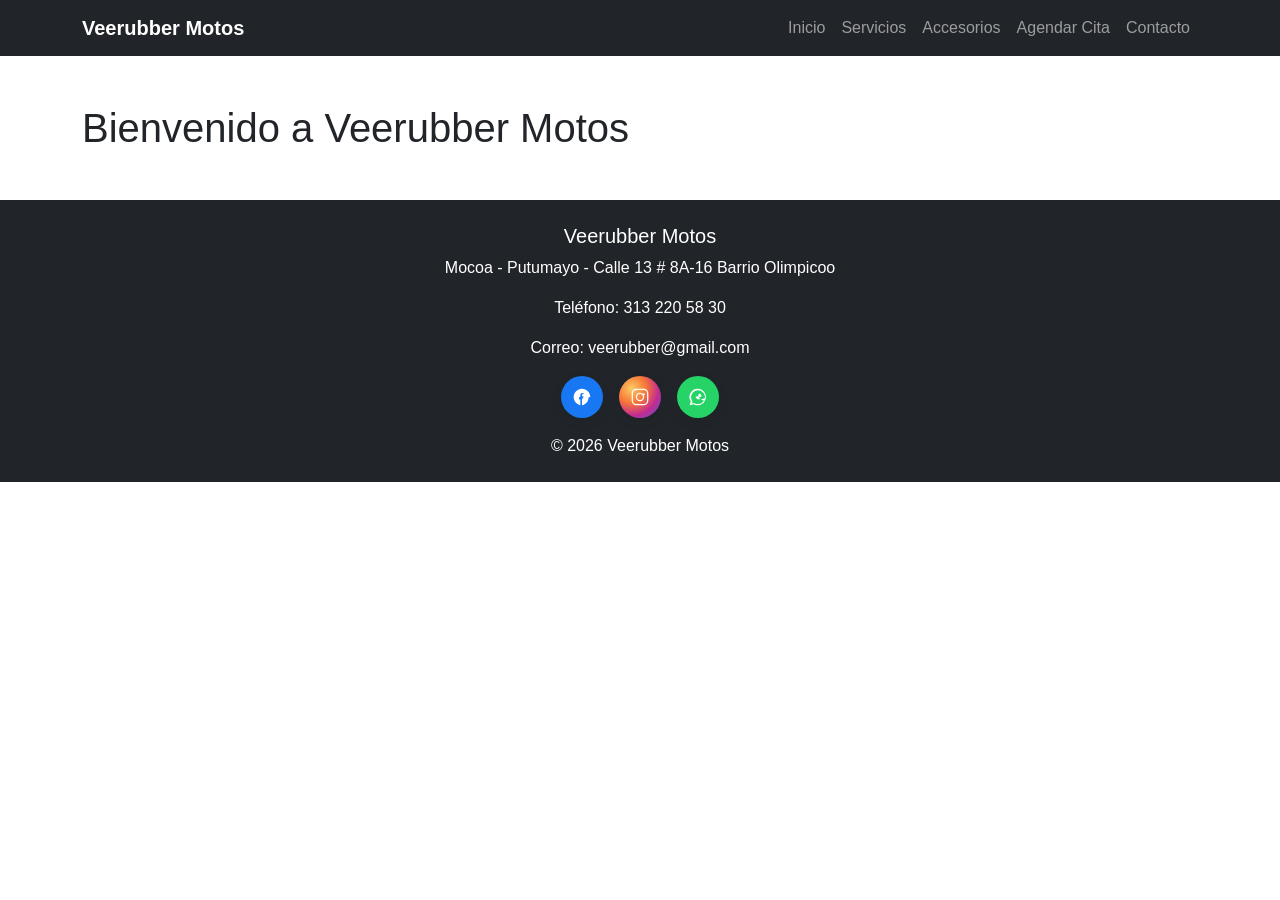
==== index.html @ be4cd33b "Configura plantilla base con Bootstrap" ====
<!doctype html>
<html lang="es">
  <head>
    <meta charset="UTF-8" />
    <meta name="viewport" content="width=device-width, initial-scale=1.0" />

    <title>Veerubber Motos</title>

    <!-- Bootstrap -->
    <link
      href="https://cdn.jsdelivr.net/npm/bootstrap@5.3.8/dist/css/bootstrap.min.css"
      rel="stylesheet"
    />

    <!-- CSS propio -->
    <link rel="stylesheet" href="css/styles.css" />
  </head>

  <body>
    <!-- NAVBAR -->
    <nav class="navbar navbar-expand-lg navbar-dark bg-dark">
      <div class="container">
        <a class="navbar-brand fw-bold" href="index.html"> Veerubber Motos </a>

        <button
          class="navbar-toggler"
          type="button"
          data-bs-toggle="collapse"
          data-bs-target="#menu"
        >
          <span class="navbar-toggler-icon"></span>
        </button>

        <div class="collapse navbar-collapse" id="menu">
          <ul class="navbar-nav ms-auto">
            <li class="nav-item">
              <a class="nav-link" href="index.html"> Inicio </a>
            </li>

            <li class="nav-item">
              <a class="nav-link" href="servicios.html"> Servicios </a>
            </li>

            <li class="nav-item">
              <a class="nav-link" href="accesorios.html"> Accesorios </a>
            </li>

            <li class="nav-item">
              <a class="nav-link" href="citas.html"> Agendar Cita </a>
            </li>

            <li class="nav-item">
              <a class="nav-link" href="contacto.html"> Contacto </a>
            </li>
          </ul>
        </div>
      </div>
    </nav>

    <!-- CONTENIDO DE LA PAGINA -->
    <main class="container my-5">
      <h1>Bienvenido a Veerubber Motos</h1>
    </main>

    <!-- FOOTER -->
    <footer class="bg-dark text-white py-4 mt-5">
      <div class="container text-center">
        <h5>Veerubber Motos</h5>

        <p>Mocoa - Putumayo - Calle 13 # 8A-16 Barrio Olimpicoo</p>

        <p>Teléfono: 313 220 58 30</p>

        <p>Correo: veerubber@gmail.com</p>

        <div class="footer-social">
          <a
            href="https://www.facebook.com/login/"
            target="_blank"
            rel="noopener noreferrer"
            aria-label="Facebook"
          >
            <svg viewBox="0 0 24 24" fill="currentColor" aria-hidden="true">
              <path
                d="M22 12C22 6.48 17.52 2 12 2S2 6.48 2 12c0 4.84 3.44 8.84 8 9.8v-6.9H8.5v-2.9H10V9.5c0-1.5.9-2.4 2.3-2.4.7 0 1.45.1 1.45.1v1.6h-.8c-.8 0-1 .5-1 1v1.2h1.7l-.3 2.9h-1.4V22c4.56-.96 8-4.96 8-9.8z"
              />
            </svg>
          </a>
          <a
            href="https://www.instagram.com/accounts/login/"
            target="_blank"
            rel="noopener noreferrer"
            aria-label="Instagram"
          >
            <svg viewBox="0 0 24 24" fill="currentColor" aria-hidden="true">
              <path
                d="M7.75 2h8.5C19.55 2 22 4.45 22 7.75v8.5A5.75 5.75 0 0 1 16.25 22h-8.5A5.75 5.75 0 0 1 2 16.25v-8.5C2 4.45 4.45 2 7.75 2zm0 1.5A4.25 4.25 0 0 0 3.5 7.75v8.5A4.25 4.25 0 0 0 7.75 20.5h8.5A4.25 4.25 0 0 0 20.5 16.25v-8.5A4.25 4.25 0 0 0 16.25 3.5h-8.5zM12 7a5 5 0 1 1 0 10 5 5 0 0 1 0-10zm0 1.5a3.5 3.5 0 1 0 0 7 3.5 3.5 0 0 0 0-7zm4.75-.88a1.12 1.12 0 1 1 0 2.25 1.12 1.12 0 0 1 0-2.25z"
              />
            </svg>
          </a>
          <a
            href="https://web.whatsapp.com/"
            target="_blank"
            rel="noopener noreferrer"
            aria-label="WhatsApp"
          >
            <svg viewBox="0 0 24 24" fill="currentColor" aria-hidden="true">
              <path
                d="M12 2a10 10 0 0 0-8.7 15.4L2 22l4.7-1.2A10 10 0 1 0 12 2zm0 18.5a8.3 8.3 0 0 1-4.2-1.1l-.3-.2-2.8.7.7-2.7-.2-.3A8.3 8.3 0 1 1 12 20.5zm4.1-5.7c-.2-.1-1.2-.6-1.4-.7-.2-.1-.4-.1-.6.1-.2.2-.7.7-.8.8-.2.2-.3.2-.5.1-.5-.2-1.1-.4-2-.9-.7-.5-1.2-1.1-1.4-1.3-.2-.2-.4-.4-.3-.7.1-.2.4-.5.5-.6.1-.2.2-.2.4-.2.1 0 .2 0 .4 0 .1 0 .2-.1.3-.1.1-.1.4-.1.6-.1.2 0 .5 0 .8.1.2.1.5.2.8.3.3.1.6.3.8.5.2.2.5.2.9.1.3-.1.9-.4 1.1-.6.2-.1.4-.3.4-.6 0-.2 0-.5-.1-.7-.1-.2-.6-1.4-.8-1.9-.2-.4-.3-.4-.6-.4-.2 0-.4 0-.6 0-.2 0-.6.1-.9.3-.3.2-.8.8-.8 1.8 0 1 .8 2 1 2.2.1.2 1.7 2.6 4.2 3.7.6.2 1 .3 1.4.2.4 0 1.3-.5 1.5-1.1.2-.6.2-1.1.1-1.2-.1-.1-.3-.2-.5-.3z"
              />
            </svg>
          </a>
        </div>

        <p class="mb-0">© 2026 Veerubber Motos</p>
      </div>
    </footer>

    <!-- Bootstrap JS -->
    <script src="https://cdn.jsdelivr.net/npm/bootstrap@5.3.8/dist/js/bootstrap.bundle.min.js"></script>

    <!-- JS propio -->
    <script src="js/main.js"></script>
  </body>
</html>
---- css/styles.css ----
body {
  font-family: Arial, sans-serif;
}

.hero {
  min-height: 80vh;
}

.card:hover {
  transform: translateY(-5px);
  transition: 0.3s;
}

.footer-social {
  display: flex;
  justify-content: center;
  gap: 1rem;
  margin: 1rem 0;
}

.footer-social a {
  display: inline-flex;
  align-items: center;
  justify-content: center;
  width: 42px;
  height: 42px;
  border-radius: 50%;
  background: #ffffff;
  color: #111111;
  text-decoration: none;
  box-shadow: 0 4px 12px rgba(0, 0, 0, 0.08);
  transition:
    transform 0.2s ease,
    box-shadow 0.2s ease,
    background 0.2s ease;
}

.footer-social a:hover {
  transform: translateY(-3px);
  box-shadow: 0 8px 20px rgba(0, 0, 0, 0.15);
}

.footer-social a:nth-child(1) {
  background: #1877f2;
  color: #ffffff;
}

.footer-social a:nth-child(2) {
  background: radial-gradient(
    circle at 30% 30%,
    #fccc63,
    #f77737 35%,
    #c22b91 65%,
    #4f5bd5
  );
  color: #ffffff;
}

.footer-social a:nth-child(3) {
  background: #25d366;
  color: #ffffff;
}

.footer-social svg {
  width: 20px;
  height: 20px;
}
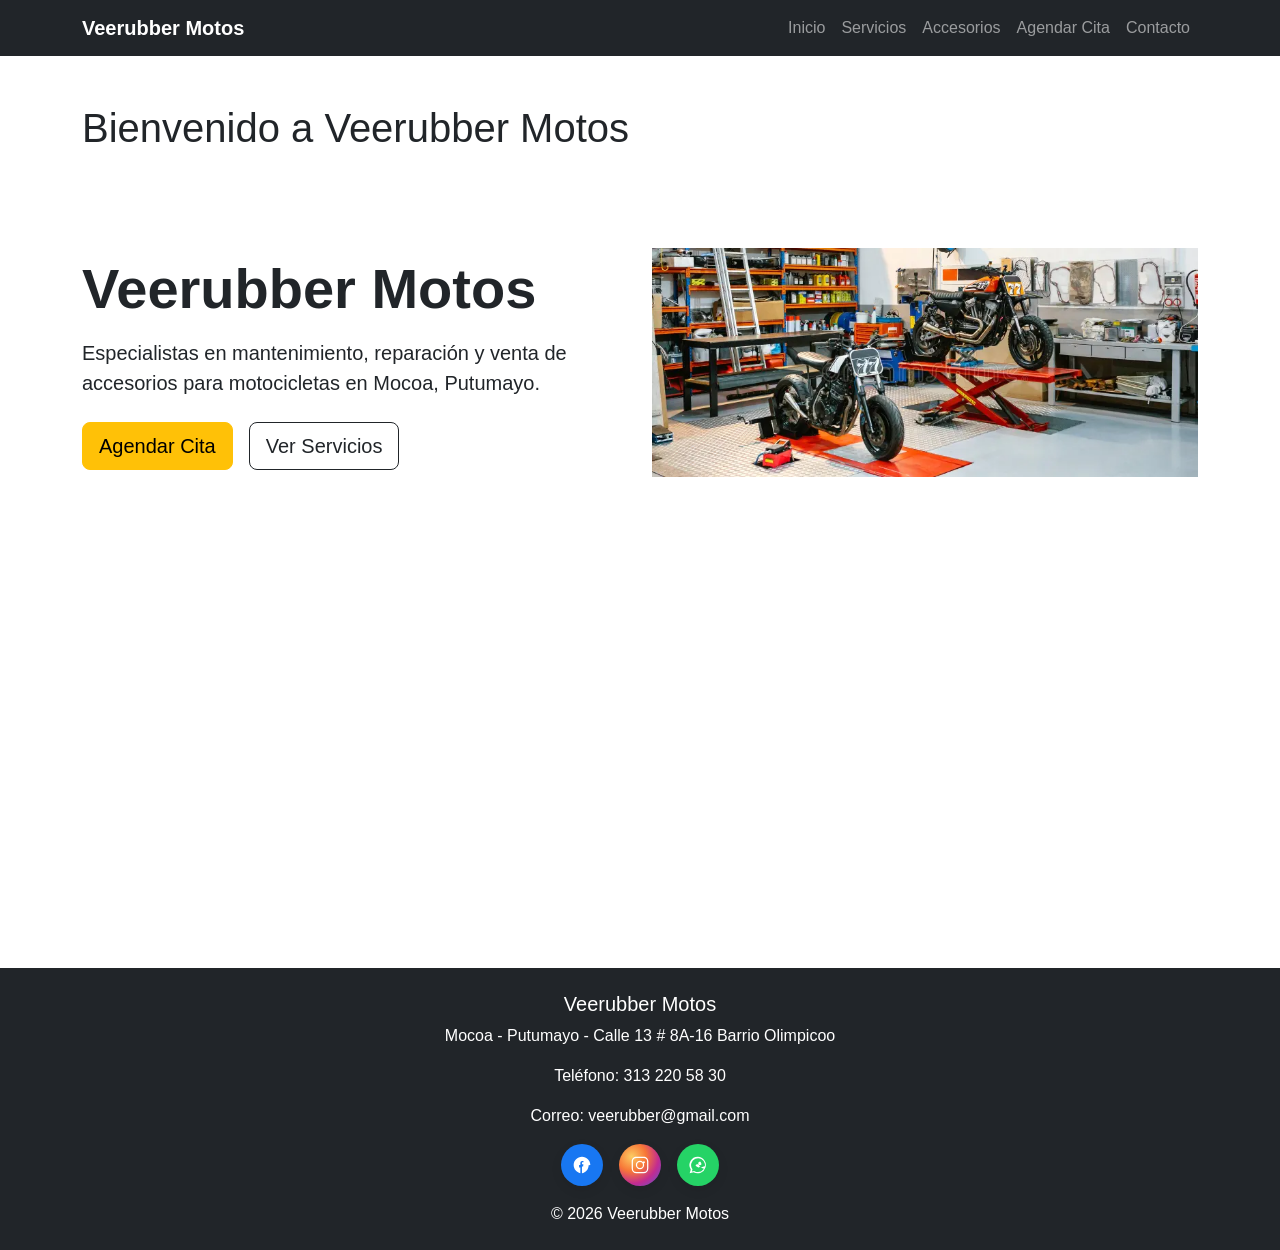
==== commit a66e5526: "avance del archivo index.html" ====
--- a/index.html
+++ b/index.html
@@ -61,6 +61,43 @@
     <main class="container my-5">
       <h1>Bienvenido a Veerubber Motos</h1>
     </main>
+    <!-- HERO -->
+    <section class="hero py-5">
+      <div class="container">
+        <div class="row align-items-center">
+          <!-- Texto -->
+          <div class="col-lg-6 text-center text-lg-start">
+            <h1 class="display-4 fw-bold mb-3">Veerubber Motos</h1>
+
+            <p class="lead mb-4">
+              Especialistas en mantenimiento, reparación y venta de accesorios
+              para motocicletas en Mocoa, Putumayo.
+            </p>
+
+            <div
+              class="d-flex gap-3 justify-content-center justify-content-lg-start"
+            >
+              <a href="citas.html" class="btn btn-warning btn-lg">
+                Agendar Cita
+              </a>
+
+              <a href="servicios.html" class="btn btn-outline-dark btn-lg">
+                Ver Servicios
+              </a>
+            </div>
+          </div>
+
+          <!-- Imagen -->
+          <div class="col-lg-6 text-center mt-5 mt-lg-0">
+            <img
+              src="assets/img/portada.webp"
+              alt="Motocicleta en mantenimiento"
+              class="img-fluid"
+            />
+          </div>
+        </div>
+      </div>
+    </section>
 
     <!-- FOOTER -->
     <footer class="bg-dark text-white py-4 mt-5">
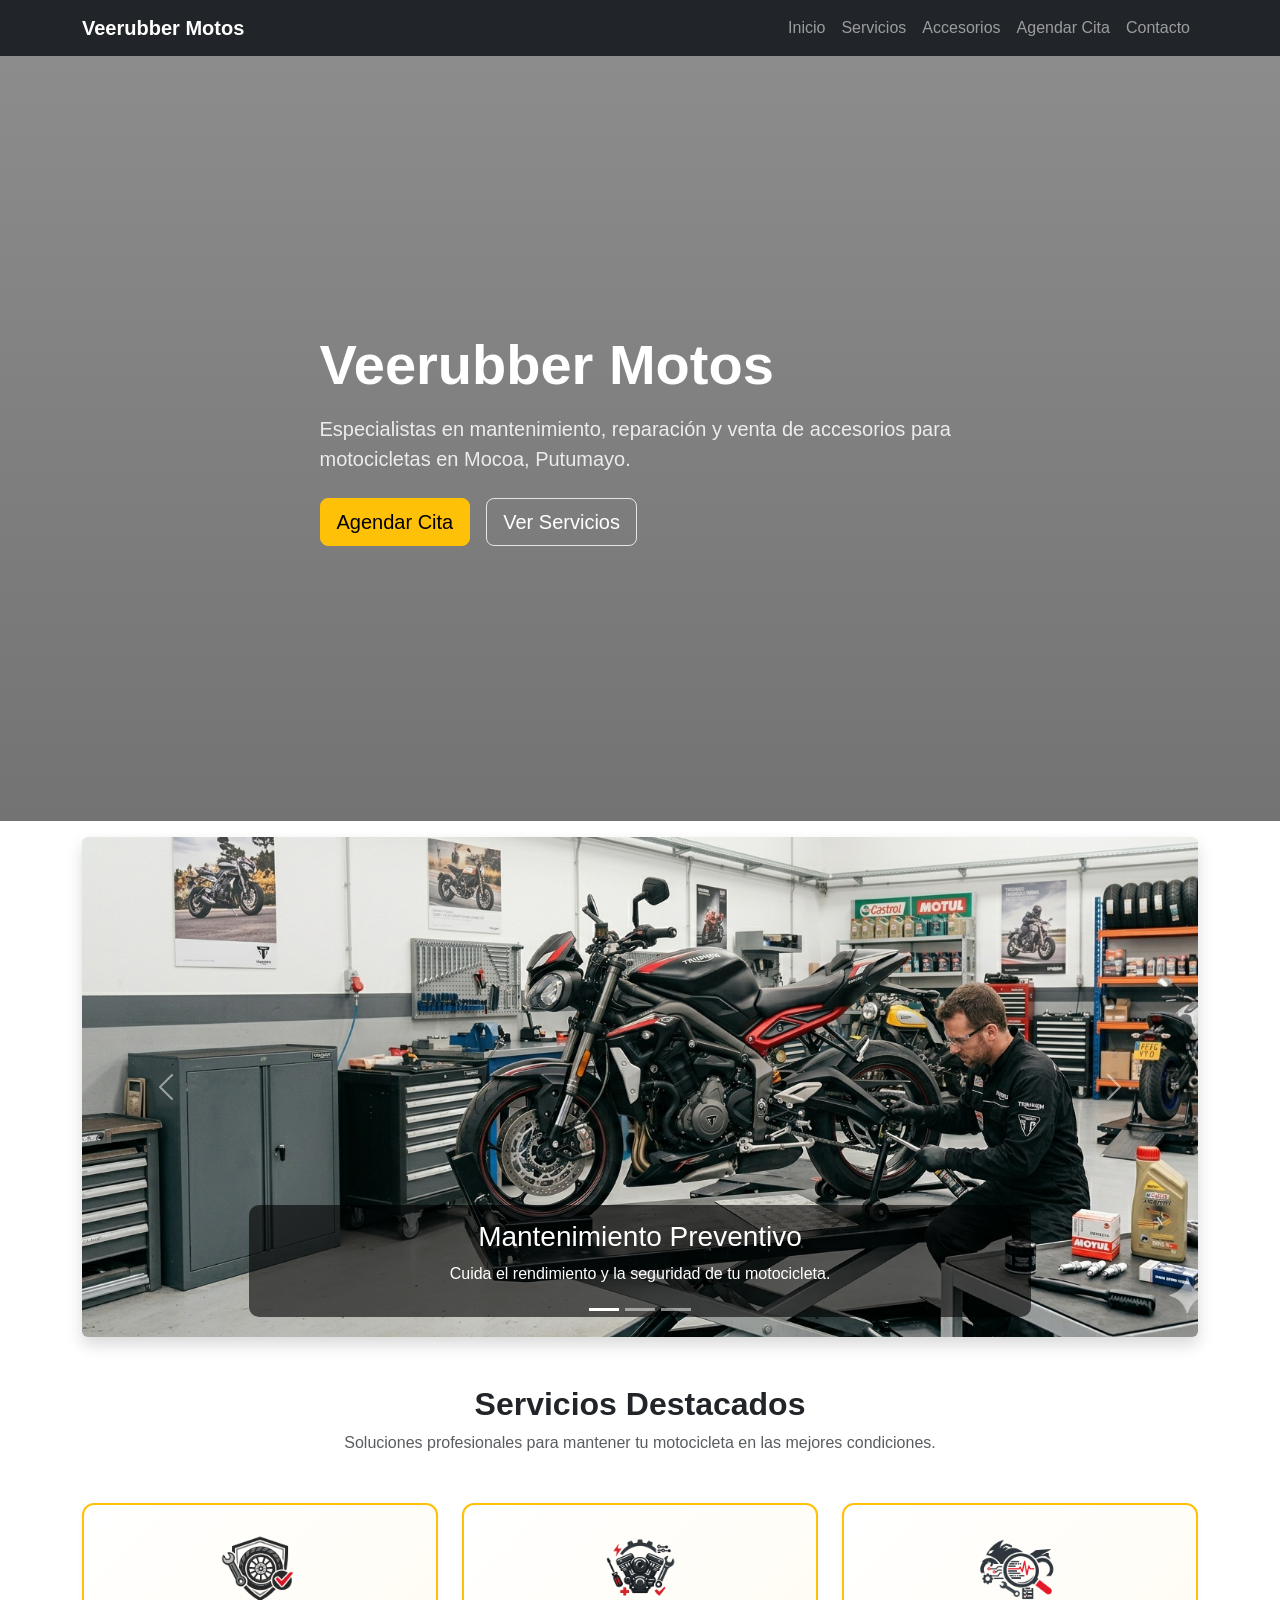
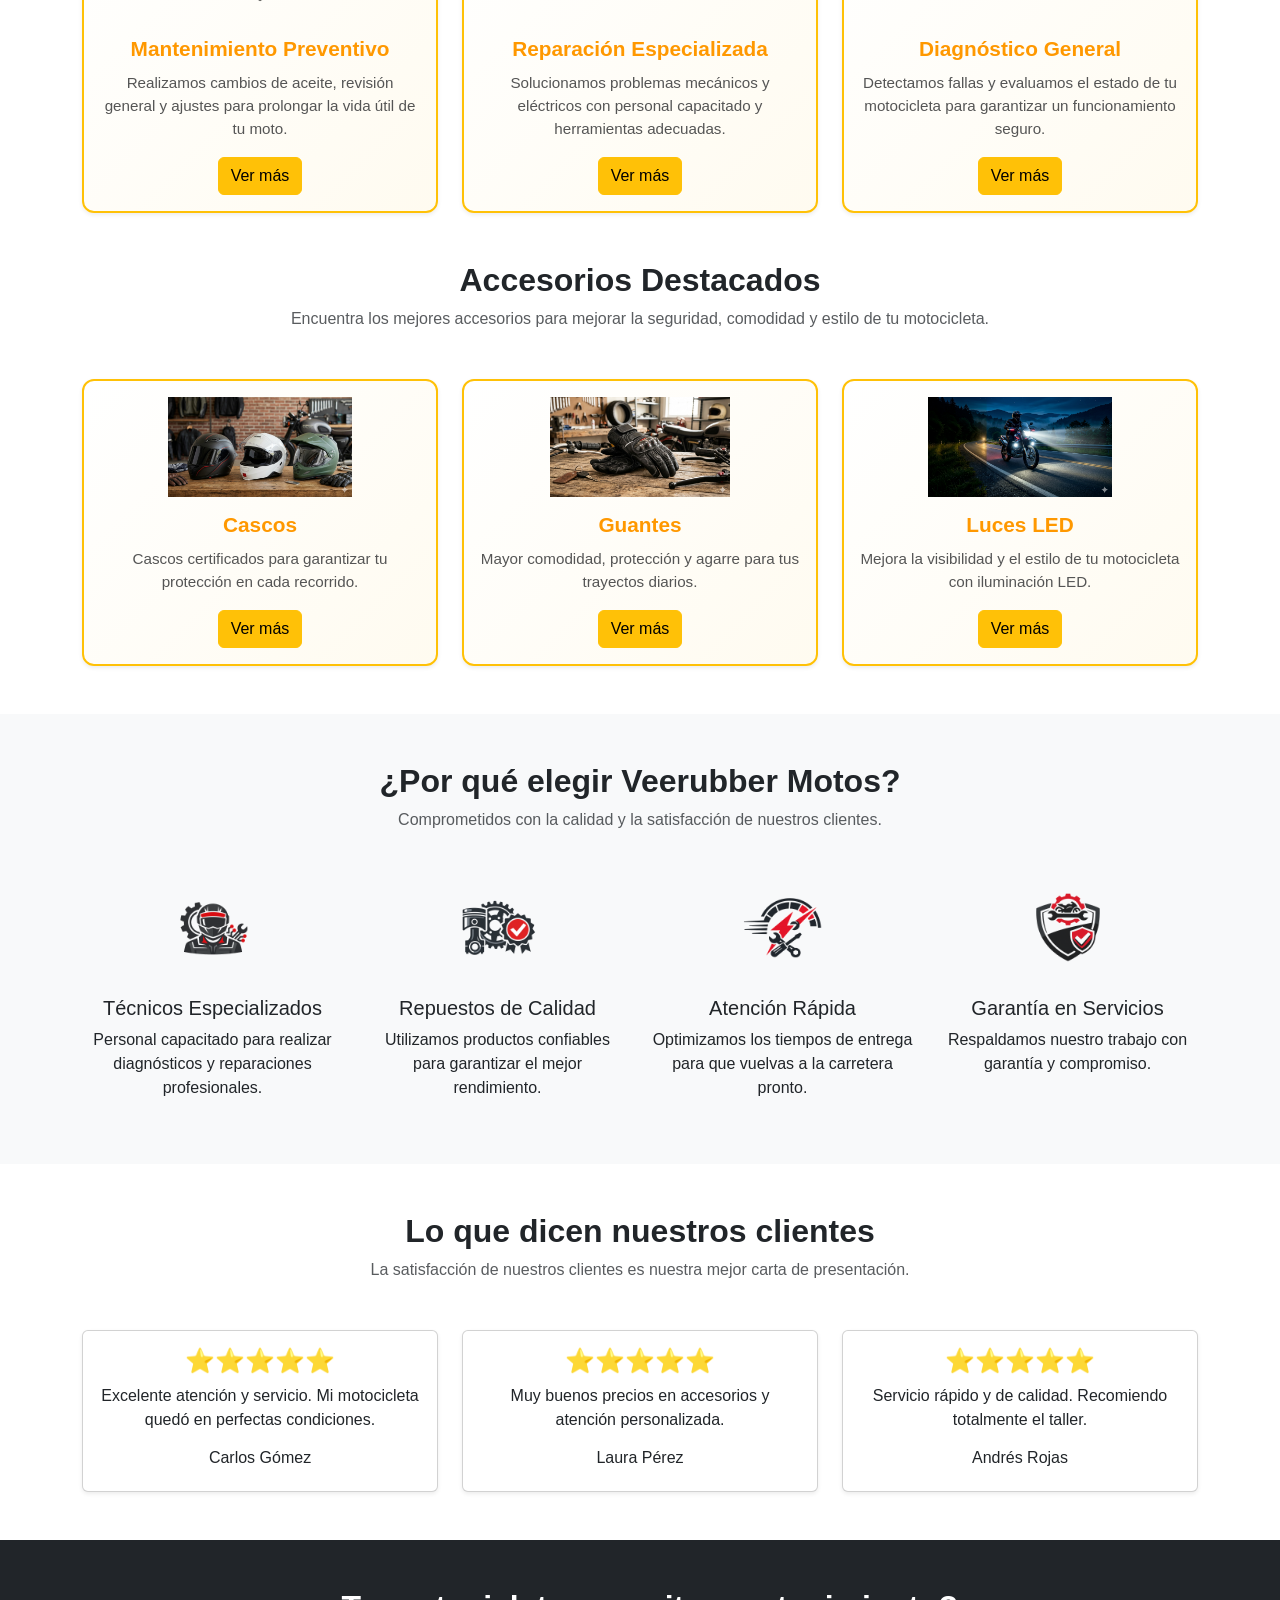
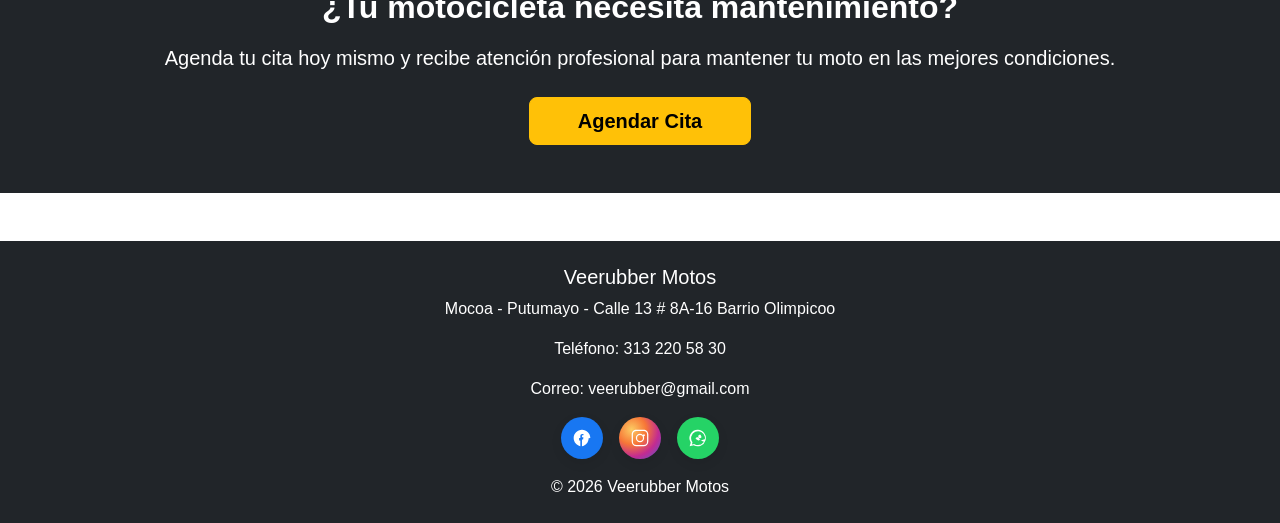
==== commit f66fc9c3: "terminando el inede" ====
--- a/index.html
+++ b/index.html
@@ -57,45 +57,456 @@
       </div>
     </nav>
 
-    <!-- CONTENIDO DE LA PAGINA -->
-    <main class="container my-5">
-      <h1>Bienvenido a Veerubber Motos</h1>
-    </main>
     <!-- HERO -->
-    <section class="hero py-5">
+    <section class="hero">
+      <div class="hero-overlay"></div>
+      <div class="container h-100">
+        <div class="row align-items-center justify-content-center h-100">
+          <div class="col-lg-7 text-center text-lg-start">
+            <div class="hero-copy py-5">
+              <h1 class="display-4 fw-bold mb-3 text-white">Veerubber Motos</h1>
+
+              <p class="lead mb-4 text-white opacity-85">
+                Especialistas en mantenimiento, reparación y venta de accesorios
+                para motocicletas en Mocoa, Putumayo.
+              </p>
+
+              <div
+                class="d-flex gap-3 justify-content-center justify-content-lg-start flex-wrap"
+              >
+                <a href="citas.html" class="btn btn-warning btn-lg">
+                  Agendar Cita
+                </a>
+
+                <a href="servicios.html" class="btn btn-outline-light btn-lg">
+                  Ver Servicios
+                </a>
+              </div>
+            </div>
+          </div>
+        </div>
+      </div>
+    </section>
+    <!-- CARRUSEL -->
+    <section class="container my-3">
+      <div
+        id="carouselVeerubber"
+        class="carousel slide"
+        data-bs-ride="carousel"
+      >
+        <!-- Indicadores -->
+        <div class="carousel-indicators">
+          <button
+            type="button"
+            data-bs-target="#carouselVeerubber"
+            data-bs-slide-to="0"
+            class="active"
+          ></button>
+
+          <button
+            type="button"
+            data-bs-target="#carouselVeerubber"
+            data-bs-slide-to="1"
+          ></button>
+
+          <button
+            type="button"
+            data-bs-target="#carouselVeerubber"
+            data-bs-slide-to="2"
+          ></button>
+        </div>
+
+        <!-- Slides -->
+        <div class="carousel-inner rounded shadow">
+          <!-- Slide 1 -->
+          <div class="carousel-item active">
+            <img
+              src="assets/img/mantenimiento.png"
+              class="d-block w-100 carousel-img"
+              alt="Mantenimiento"
+            />
+
+            <div class="carousel-caption d-none d-md-block">
+              <h3>Mantenimiento Preventivo</h3>
+
+              <p>Cuida el rendimiento y la seguridad de tu motocicleta.</p>
+            </div>
+          </div>
+
+          <!-- Slide 2 -->
+          <div class="carousel-item">
+            <img
+              src="assets/img/reparacion.png"
+              class="d-block w-100 carousel-img"
+              alt="Reparación"
+            />
+
+            <div class="carousel-caption d-none d-md-block">
+              <h3>Reparación Especializada</h3>
+
+              <p>Soluciones mecánicas y eléctricas para tu moto.</p>
+            </div>
+          </div>
+
+          <!-- Slide 3 -->
+          <div class="carousel-item">
+            <img
+              src="assets/img/accesorios.png"
+              class="d-block w-100 carousel-img"
+              alt="Accesorios"
+            />
+
+            <div class="carousel-caption d-none d-md-block">
+              <h3>Accesorios para Motociclistas</h3>
+
+              <p>Encuentra cascos, guantes, luces LED y más.</p>
+            </div>
+          </div>
+        </div>
+
+        <!-- Botón anterior -->
+        <button
+          class="carousel-control-prev"
+          type="button"
+          data-bs-target="#carouselVeerubber"
+          data-bs-slide="prev"
+        >
+          <span class="carousel-control-prev-icon"></span>
+        </button>
+
+        <!-- Botón siguiente -->
+        <button
+          class="carousel-control-next"
+          type="button"
+          data-bs-target="#carouselVeerubber"
+          data-bs-slide="next"
+        >
+          <span class="carousel-control-next-icon"></span>
+        </button>
+      </div>
+    </section>
+    <!-- SERVICIOS DESTACADOS -->
+    <section class="container my-5">
+      <div class="text-center mb-5">
+        <h2 class="fw-bold">Servicios Destacados</h2>
+
+        <p class="text-muted">
+          Soluciones profesionales para mantener tu motocicleta en las mejores
+          condiciones.
+        </p>
+      </div>
+
+      <div class="row g-4">
+        <!-- Servicio 1 -->
+        <div class="col-md-4">
+          <div class="card h-100 shadow-sm card-accesorios">
+            <div class="card-body text-center">
+              <img
+                src="assets/img/iconomantenimieto.png"
+                alt="Icono mantenimiento"
+                class="img-fluid mb-3"
+                style="max-height: 100px"
+              />
+
+              <h4 class="card-title">Mantenimiento Preventivo</h4>
+
+              <p class="card-text">
+                Realizamos cambios de aceite, revisión general y ajustes para
+                prolongar la vida útil de tu moto.
+              </p>
+
+              <a href="servicios.html" class="btn btn-warning"> Ver más </a>
+            </div>
+          </div>
+        </div>
+
+        <!-- Servicio 2 -->
+        <div class="col-md-4">
+          <div class="card h-100 shadow-sm card-accesorios">
+            <div class="card-body text-center">
+              <img
+                src="assets/img/iconoreparacion.png"
+                alt="Icono reparación"
+                class="img-fluid mb-3"
+                style="max-height: 100px"
+              />
+
+              <h4 class="card-title">Reparación Especializada</h4>
+
+              <p class="card-text">
+                Solucionamos problemas mecánicos y eléctricos con personal
+                capacitado y herramientas adecuadas.
+              </p>
+
+              <a href="servicios.html" class="btn btn-warning"> Ver más </a>
+            </div>
+          </div>
+        </div>
+
+        <!-- Servicio 3 -->
+        <div class="col-md-4">
+          <div class="card h-100 shadow-sm card-accesorios">
+            <div class="card-body text-center">
+              <img
+                src="assets/img/iconodiagnostico.png"
+                alt="Icono diagnóstico"
+                class="img-fluid mb-3"
+                style="max-height: 100px"
+              />
+
+              <h4 class="card-title">Diagnóstico General</h4>
+
+              <p class="card-text">
+                Detectamos fallas y evaluamos el estado de tu motocicleta para
+                garantizar un funcionamiento seguro.
+              </p>
+
+              <a href="servicios.html" class="btn btn-warning"> Ver más </a>
+            </div>
+          </div>
+        </div>
+      </div>
+    </section>
+    <!-- ACCESORIOS DESTACADOS -->
+    <section class="container my-5">
+      <div class="text-center mb-5">
+        <h2 class="fw-bold">Accesorios Destacados</h2>
+
+        <p class="text-muted">
+          Encuentra los mejores accesorios para mejorar la seguridad, comodidad
+          y estilo de tu motocicleta.
+        </p>
+      </div>
+
+      <div class="row g-4">
+        <!-- Cascos -->
+        <div class="col-md-4">
+          <div class="card h-100 shadow-sm card-accesorios">
+            <div class="card-body text-center">
+              <img
+                src="assets/img/cascos.png"
+                alt="Cascos"
+                class="img-fluid mb-3"
+                style="max-height: 100px"
+              />
+
+              <h4 class="card-title">Cascos</h4>
+
+              <p class="card-text">
+                Cascos certificados para garantizar tu protección en cada
+                recorrido.
+              </p>
+
+              <a href="accesorios.html" class="btn btn-warning"> Ver más </a>
+            </div>
+          </div>
+        </div>
+
+        <!-- Guantes -->
+        <div class="col-md-4">
+          <div class="card h-100 shadow-sm card-accesorios">
+            <div class="card-body text-center">
+              <img
+                src="assets/img/guantes.png"
+                alt="Guantes"
+                class="img-fluid mb-3"
+                style="max-height: 100px"
+              />
+
+              <h4 class="card-title">Guantes</h4>
+
+              <p class="card-text">
+                Mayor comodidad, protección y agarre para tus trayectos diarios.
+              </p>
+
+              <a href="accesorios.html" class="btn btn-warning"> Ver más </a>
+            </div>
+          </div>
+        </div>
+
+        <!-- Luces -->
+        <div class="col-md-4">
+          <div class="card h-100 shadow-sm card-accesorios">
+            <div class="card-body text-center">
+              <img
+                src="assets/img/luces.png"
+                alt="Luces LED"
+                class="img-fluid mb-3"
+                style="max-height: 100px"
+              />
+
+              <h4 class="card-title">Luces LED</h4>
+
+              <p class="card-text">
+                Mejora la visibilidad y el estilo de tu motocicleta con
+                iluminación LED.
+              </p>
+
+              <a href="accesorios.html" class="btn btn-warning"> Ver más </a>
+            </div>
+          </div>
+        </div>
+      </div>
+    </section>
+    <!-- ¿POR QUÉ ELEGIRNOS? -->
+    <section class="bg-light py-5">
       <div class="container">
-        <div class="row align-items-center">
-          <!-- Texto -->
-          <div class="col-lg-6 text-center text-lg-start">
-            <h1 class="display-4 fw-bold mb-3">Veerubber Motos</h1>
-
-            <p class="lead mb-4">
-              Especialistas en mantenimiento, reparación y venta de accesorios
-              para motocicletas en Mocoa, Putumayo.
-            </p>
-
-            <div
-              class="d-flex gap-3 justify-content-center justify-content-lg-start"
-            >
-              <a href="citas.html" class="btn btn-warning btn-lg">
-                Agendar Cita
-              </a>
-
-              <a href="servicios.html" class="btn btn-outline-dark btn-lg">
-                Ver Servicios
-              </a>
-            </div>
-          </div>
-
-          <!-- Imagen -->
-          <div class="col-lg-6 text-center mt-5 mt-lg-0">
-            <img
-              src="assets/img/portada.webp"
-              alt="Motocicleta en mantenimiento"
-              class="img-fluid"
-            />
-          </div>
-        </div>
+        <div class="text-center mb-5">
+          <h2 class="fw-bold">¿Por qué elegir Veerubber Motos?</h2>
+
+          <p class="text-muted">
+            Comprometidos con la calidad y la satisfacción de nuestros clientes.
+          </p>
+        </div>
+
+        <div class="row g-4">
+          <!-- Beneficio 1 -->
+          <div class="col-md-3">
+            <div class="text-center">
+              <img
+                src="assets/img/tecnicosespecializados.png"
+                alt="Técnicos especializados"
+                class="img-fluid mb-3"
+                style="max-height: 100px"
+              />
+
+              <h5>Técnicos Especializados</h5>
+
+              <p>
+                Personal capacitado para realizar diagnósticos y reparaciones
+                profesionales.
+              </p>
+            </div>
+          </div>
+
+          <!-- Beneficio 2 -->
+          <div class="col-md-3">
+            <div class="text-center">
+              <img
+                src="assets/img/repuestosdecalidad.png"
+                alt="Repuestos de calidad"
+                class="img-fluid mb-3"
+                style="max-height: 100px"
+              />
+
+              <h5>Repuestos de Calidad</h5>
+
+              <p>
+                Utilizamos productos confiables para garantizar el mejor
+                rendimiento.
+              </p>
+            </div>
+          </div>
+
+          <!-- Beneficio 3 -->
+          <div class="col-md-3">
+            <div class="text-center">
+              <img
+                src="assets/img/atencionrapida.png"
+                alt="Atención rápida"
+                class="img-fluid mb-3"
+                style="max-height: 100px"
+              />
+
+              <h5>Atención Rápida</h5>
+
+              <p>
+                Optimizamos los tiempos de entrega para que vuelvas a la
+                carretera pronto.
+              </p>
+            </div>
+          </div>
+
+          <!-- Beneficio 4 -->
+          <div class="col-md-3">
+            <div class="text-center">
+              <img
+                src="assets/img/garantiadeservicios.png"
+                alt="Garantía en servicios"
+                class="img-fluid mb-3"
+                style="max-height: 100px"
+              />
+
+              <h5>Garantía en Servicios</h5>
+
+              <p>Respaldamos nuestro trabajo con garantía y compromiso.</p>
+            </div>
+          </div>
+        </div>
+      </div>
+    </section>
+    <!-- TESTIMONIOS -->
+    <section class="container py-5">
+      <div class="text-center mb-5">
+        <h2 class="fw-bold">Lo que dicen nuestros clientes</h2>
+
+        <p class="text-muted">
+          La satisfacción de nuestros clientes es nuestra mejor carta de
+          presentación.
+        </p>
+      </div>
+
+      <div class="row g-4">
+        <!-- Testimonio 1 -->
+        <div class="col-md-4">
+          <div class="card h-100 shadow-sm">
+            <div class="card-body text-center">
+              <h4>⭐⭐⭐⭐⭐</h4>
+
+              <p class="card-text">
+                Excelente atención y servicio. Mi motocicleta quedó en perfectas
+                condiciones.
+              </p>
+
+              <h6 class="mt-3">Carlos Gómez</h6>
+            </div>
+          </div>
+        </div>
+
+        <!-- Testimonio 2 -->
+        <div class="col-md-4">
+          <div class="card h-100 shadow-sm">
+            <div class="card-body text-center">
+              <h4>⭐⭐⭐⭐⭐</h4>
+
+              <p class="card-text">
+                Muy buenos precios en accesorios y atención personalizada.
+              </p>
+
+              <h6 class="mt-3">Laura Pérez</h6>
+            </div>
+          </div>
+        </div>
+
+        <!-- Testimonio 3 -->
+        <div class="col-md-4">
+          <div class="card h-100 shadow-sm">
+            <div class="card-body text-center">
+              <h4>⭐⭐⭐⭐⭐</h4>
+
+              <p class="card-text">
+                Servicio rápido y de calidad. Recomiendo totalmente el taller.
+              </p>
+
+              <h6 class="mt-3">Andrés Rojas</h6>
+            </div>
+          </div>
+        </div>
+      </div>
+    </section>
+    <!-- CTA -->
+    <section class="cta-section py-5">
+      <div class="container text-center">
+        <h2 class="fw-bold mb-3">¿Tu motocicleta necesita mantenimiento?</h2>
+
+        <p class="lead mb-4">
+          Agenda tu cita hoy mismo y recibe atención profesional para mantener
+          tu moto en las mejores condiciones.
+        </p>
+
+        <a href="citas.html" class="btn btn-warning btn-lg px-5">
+          Agendar Cita
+        </a>
       </div>
     </section>
 
--- a/css/styles.css
+++ b/css/styles.css
@@ -1,9 +1,46 @@
 body {
   font-family: Arial, sans-serif;
+  margin: 0;
 }
 
 .hero {
-  min-height: 80vh;
+  min-height: 85vh;
+  background-image: url("assets/img/portada.webp");
+  background-size: cover;
+  background-position: center;
+  background-repeat: no-repeat;
+  position: relative;
+  display: flex;
+  align-items: center;
+}
+
+.hero-overlay {
+  position: absolute;
+  inset: 0;
+  background: linear-gradient(
+    180deg,
+    rgba(0, 0, 0, 0.45) 0%,
+    rgba(0, 0, 0, 0.55) 100%
+  );
+}
+
+.hero-copy {
+  position: relative;
+  z-index: 2;
+}
+
+.hero .btn-outline-light {
+  border-color: rgba(255, 255, 255, 0.8);
+  color: #ffffff;
+}
+
+.hero .btn-outline-light:hover {
+  color: #000000;
+  background-color: #ffffff;
+}
+
+.hero .opacity-85 {
+  opacity: 0.85;
 }
 
 .card:hover {
@@ -65,3 +102,58 @@
   width: 20px;
   height: 20px;
 }
+
+.carousel-img {
+  height: 500px;
+  object-fit: cover;
+}
+
+.carousel-caption {
+  background: rgba(0, 0, 0, 0.6);
+  border-radius: 10px;
+  padding: 15px;
+}
+.card {
+  transition: 0.3s;
+}
+
+.card:hover {
+  transform: translateY(-8px);
+}
+
+/* Estilos para tarjetas de accesorios */
+.card-accesorios {
+  border: 2px solid #ffc107;
+  background: linear-gradient(135deg, #ffffff 0%, #fffbf0 100%);
+  border-radius: 12px;
+  overflow: hidden;
+  box-shadow: 0 4px 15px rgba(255, 193, 7, 0.15);
+  transition: all 0.3s ease;
+}
+
+.card-accesorios:hover {
+  border-color: #ff9800;
+  background: linear-gradient(135deg, #fffbf0 0%, #fff8e1 100%);
+  box-shadow: 0 8px 25px rgba(255, 152, 0, 0.3);
+  transform: translateY(-10px);
+}
+
+.card-accesorios .card-title {
+  color: #ff9800;
+  font-weight: 600;
+  font-size: 1.3rem;
+  margin-bottom: 10px;
+}
+
+.card-accesorios .card-text {
+  color: #555;
+  font-size: 0.95rem;
+}
+.cta-section {
+  background-color: #212529;
+  color: white;
+}
+
+.cta-section .btn {
+  font-weight: 600;
+}
